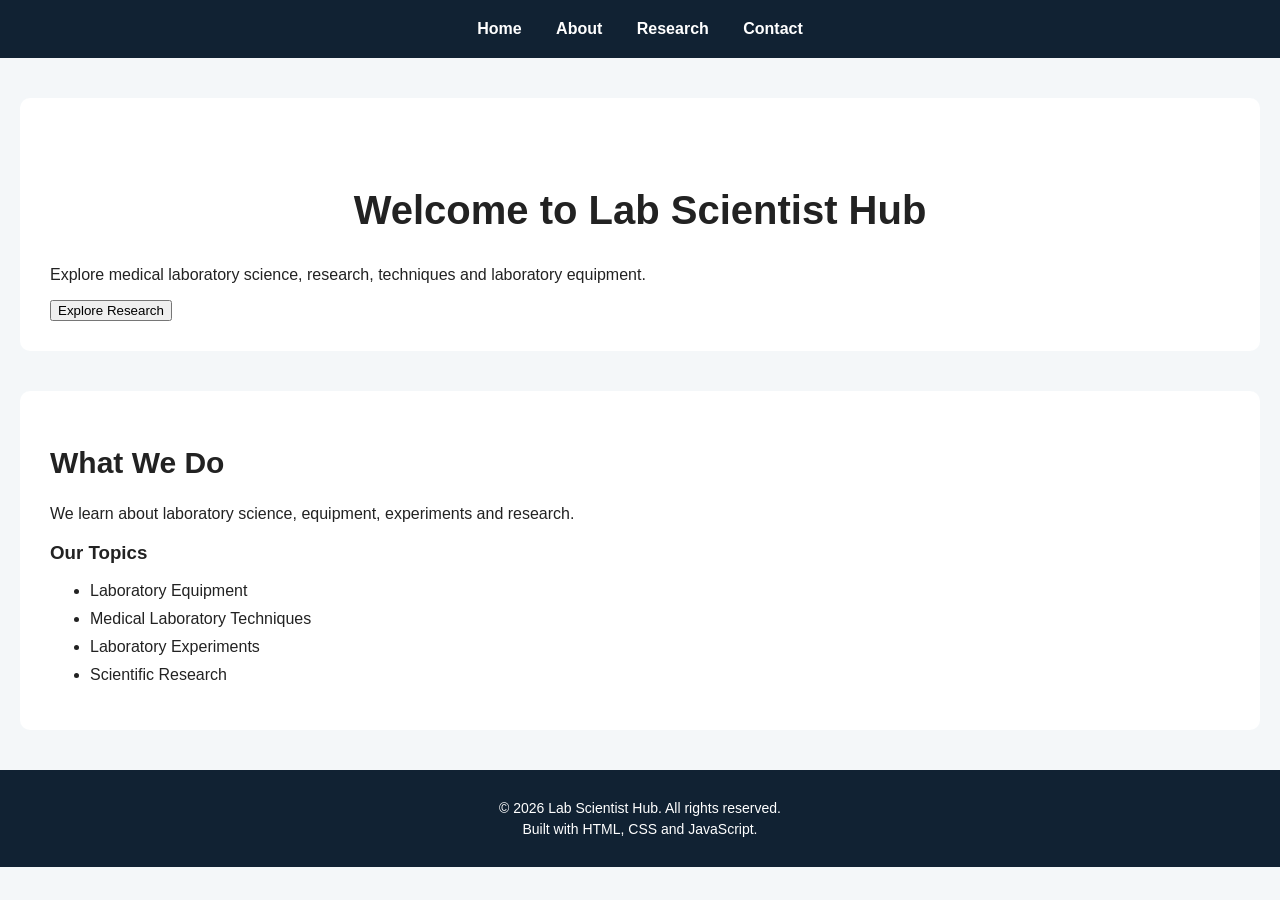
==== index.html @ 0dc90dff "Initial website" ====
<!DOCTYPE html>
<html>

<head>
    <title>Lab Scientist Hub</title>
    <link rel="stylesheet" href="style.css">
</head>

<body>

    <nav>
        <a href="index.html">Home</a>
        <a href="about.html">About</a>
        <a href="research.html">Research</a>
        <a href="contact.html">Contact</a>
    </nav>

    <section class="hero">

        <h1>Welcome to Lab Scientist Hub</h1>

        <p>
            Explore medical laboratory science, research,
            techniques and laboratory equipment.
        </p>

        <button onclick="window.location.href='research.html'">
            Explore Research
        </button>

    </section>

    <section>

        <h2>What We Do</h2>

        <p>
            We learn about laboratory science, equipment,
            experiments and research.
        </p>

        <h3>Our Topics</h3>

        <ul>
            <li>Laboratory Equipment</li>
            <li>Medical Laboratory Techniques</li>
            <li>Laboratory Experiments</li>
            <li>Scientific Research</li>
        </ul>

    </section>
<footer>
    <p>© 2026 Lab Scientist Hub. All rights reserved.</p>
    <p>Built with HTML, CSS and JavaScript.</p>
</footer>
</body>

</html>
---- style.css ----
body {
    font-family: Arial, sans-serif;
    margin: 0;
    background: #f4f7f9;
    color: #222;
}

nav {
    background: #123;
    padding: 20px;
    text-align: center;
}

nav a {
    color: white;
    text-decoration: none;
    margin: 0 15px;
    font-weight: bold;
}

h1 {
    text-align: center;
    font-size: 40px;
    margin-top: 60px;
}

body > p {
    text-align: center;
    font-size: 18px;
}

section {
    background: white;
    margin: 40px 20px;
    padding: 30px;
    border-radius: 10px;
}

h2 {
    font-size: 30px;
}

li {
    margin: 10px 0;
}
.research-container {
    display: flex;
    flex-wrap: wrap;
    gap: 20px;
    margin-top: 20px;
}

.research-card {
    background: #f4f7f9;
    padding: 20px;
    border-radius: 10px;
    flex: 1 1 250px;
}

.research-card h3 {
    margin-top: 0;
}

.research-card p {
    line-height: 1.6;
}
form {
    max-width: 600px;
    margin-top: 30px;
}

form label {
    display: block;
    margin-bottom: 8px;
    font-weight: bold;
}

form input,
form textarea {
    width: 100%;
    padding: 12px;
    margin-bottom: 20px;
    border: 1px solid #ccc;
    border-radius: 6px;
    font-size: 16px;
    box-sizing: border-box;
}

form textarea {
    resize: vertical;
}

form button {
    background: #123;
    color: white;
    border: none;
    padding: 14px 25px;
    border-radius: 6px;
    font-size: 16px;
    cursor: pointer;
}

form button:hover {
    opacity: 0.8;
}
@media (max-width: 600px) {

    nav {
        padding: 15px 5px;
    }

    nav a {
        display: inline-block;
        margin: 5px 8px;
        font-size: 14px;
    }

    .hero {
        padding: 50px 15px;
    }

    .hero h1 {
        font-size: 32px;
    }

    .hero p {
        font-size: 17px;
    }

    section {
        margin: 20px 10px;
        padding: 20px;
    }

    h1 {
        font-size: 32px;
    }

    h2 {
        font-size: 25px;
    }

    .research-container {
        flex-direction: column;
    }

    .research-card {
        flex: 1 1 auto;
    }

    form {
        width: 100%;
    }
}
footer {
    background: #123;
    color: white;
    text-align: center;
    padding: 25px 10px;
    margin-top: 40px;
}

footer p {
    margin: 5px 0;
    font-size: 14px;
}
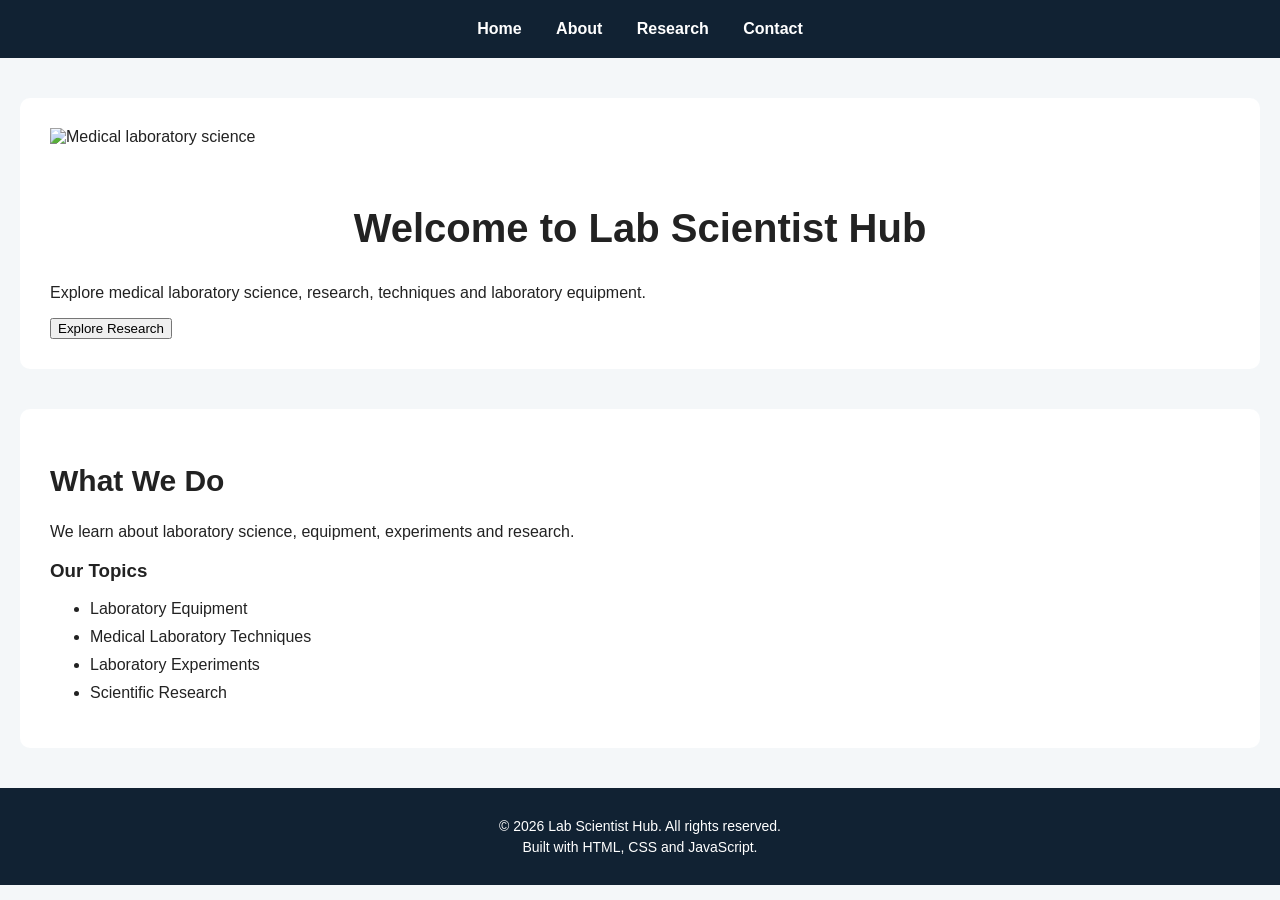
==== commit da5a078d: "Add hero image" ====
--- a/index.html
+++ b/index.html
@@ -16,6 +16,8 @@
     </nav>
 
     <section class="hero">
+
+<img src="lab-hero.jpg" alt="Medical laboratory science">
 
         <h1>Welcome to Lab Scientist Hub</h1>
 
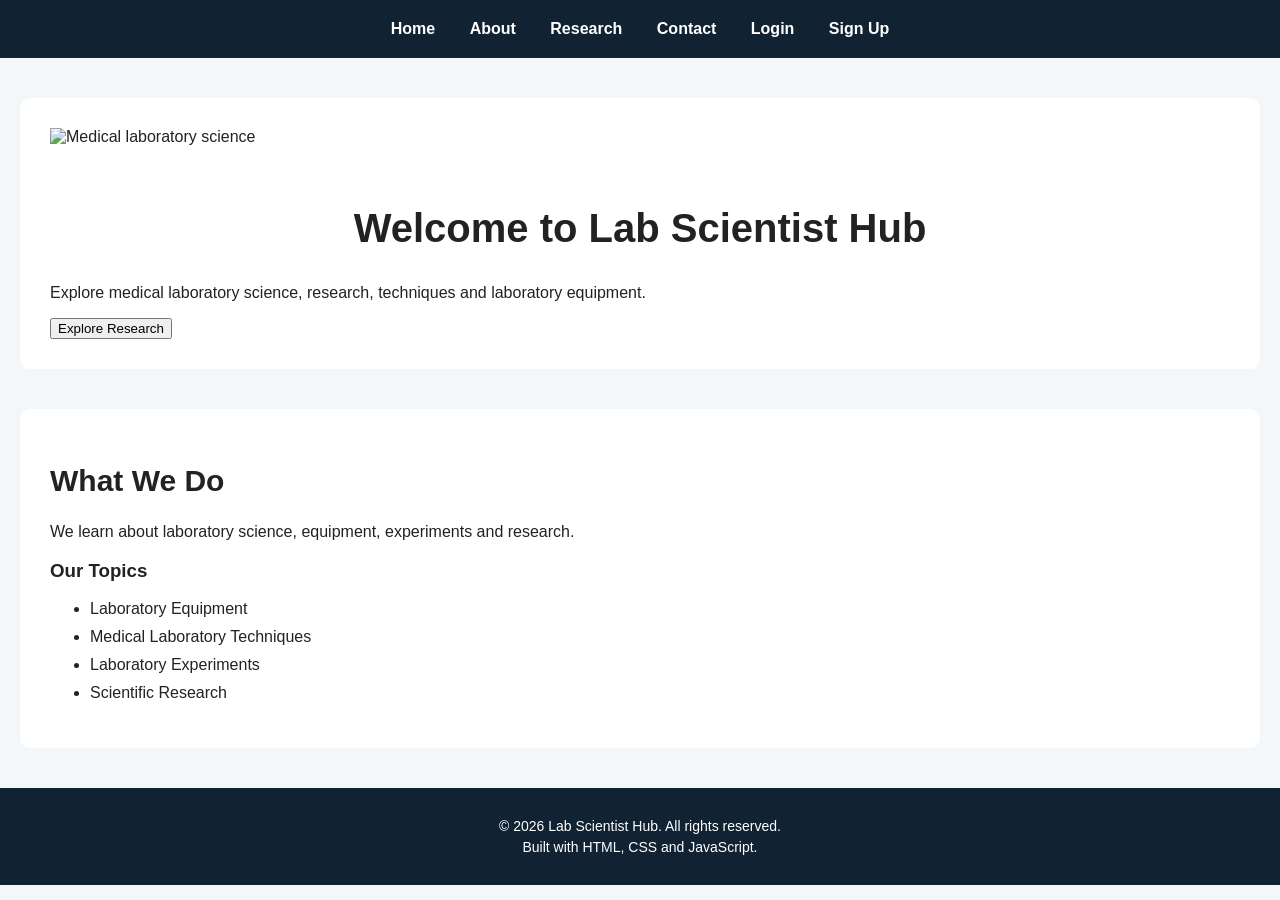
==== commit 49b27ee5: "Update index.html" ====
--- a/index.html
+++ b/index.html
@@ -9,15 +9,17 @@
 <body>
 
     <nav>
-        <a href="index.html">Home</a>
-        <a href="about.html">About</a>
-        <a href="research.html">Research</a>
-        <a href="contact.html">Contact</a>
+    <a href="index.html">Home</a>
+    <a href="about.html">About</a>
+    <a href="research.html">Research</a>
+    <a href="contact.html">Contact</a>
+    <a href="login.html">Login</a>
+    <a href="signup.html">Sign Up</a>
     </nav>
 
     <section class="hero">
 
-<img src="lab-hero.jpg" alt="Medical laboratory science">
+        <img src="lab-hero.jpg" alt="Medical laboratory science">
 
         <h1>Welcome to Lab Scientist Hub</h1>
 
